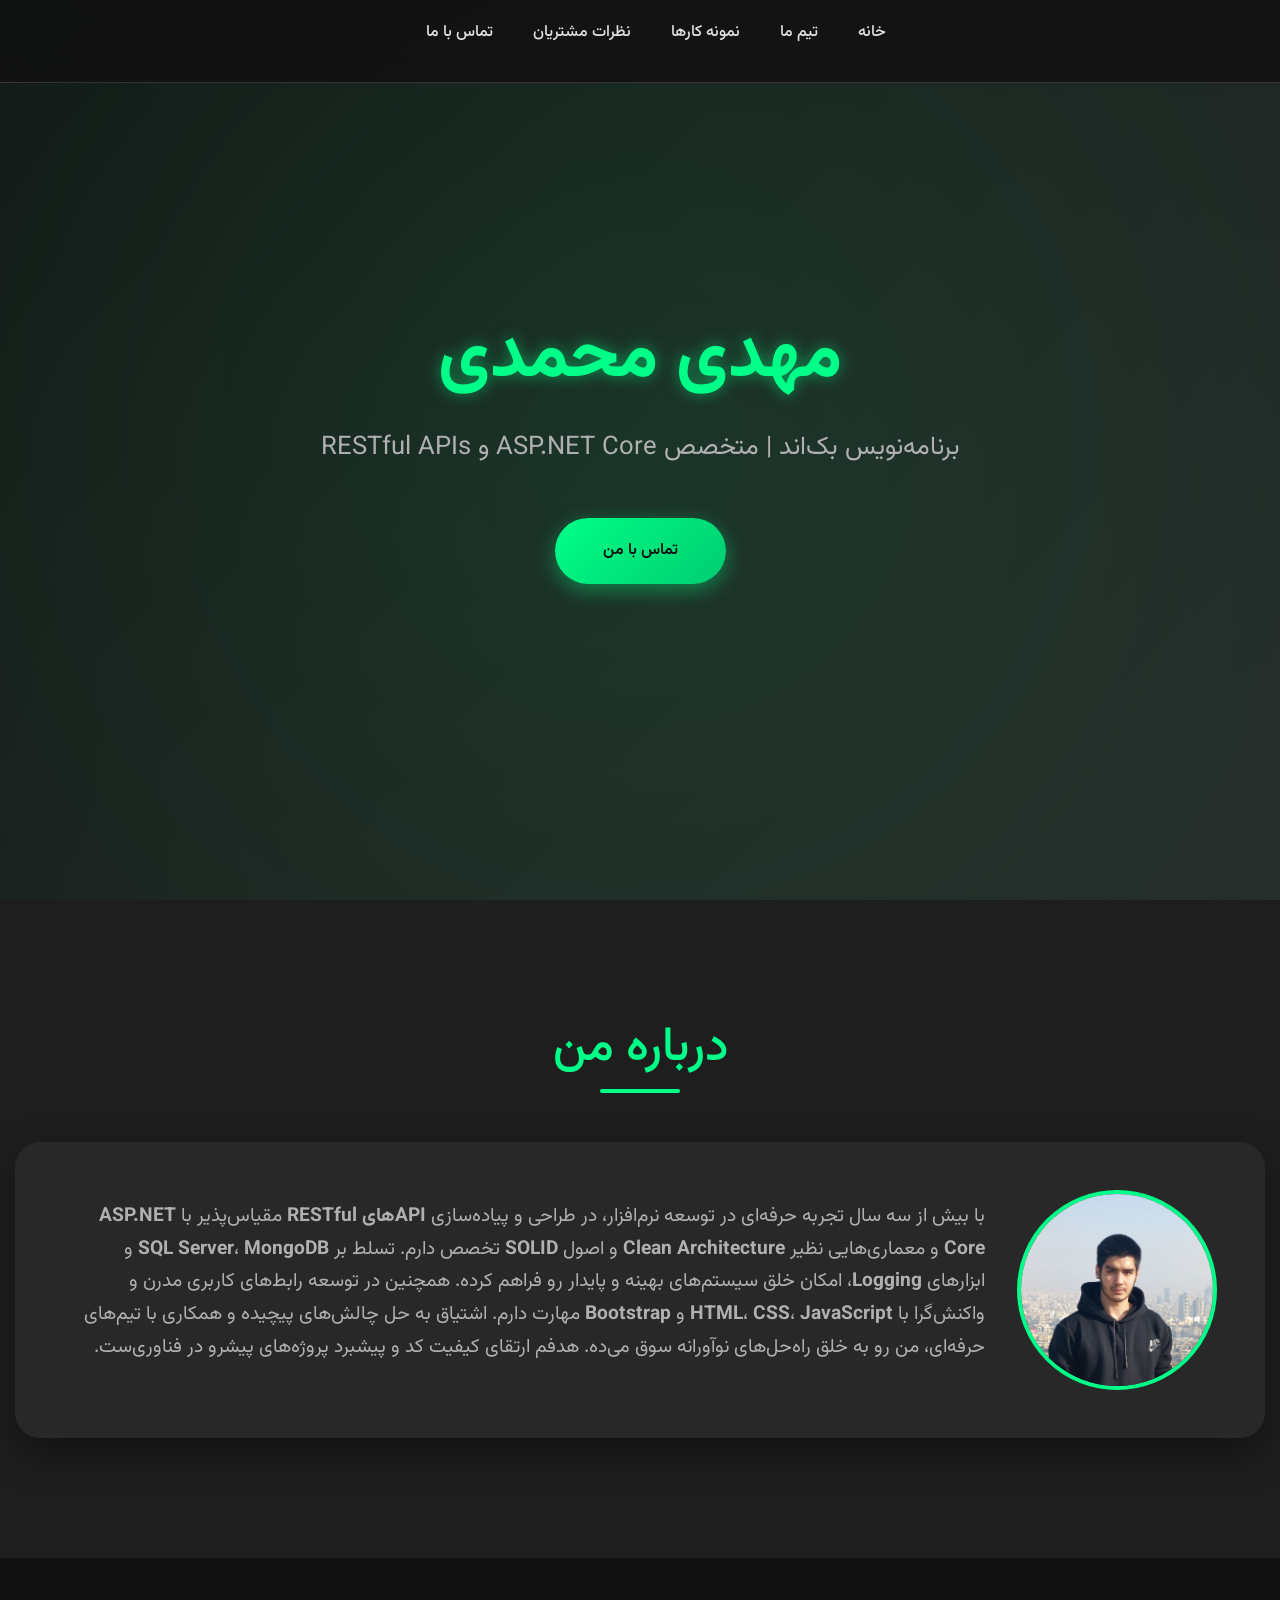
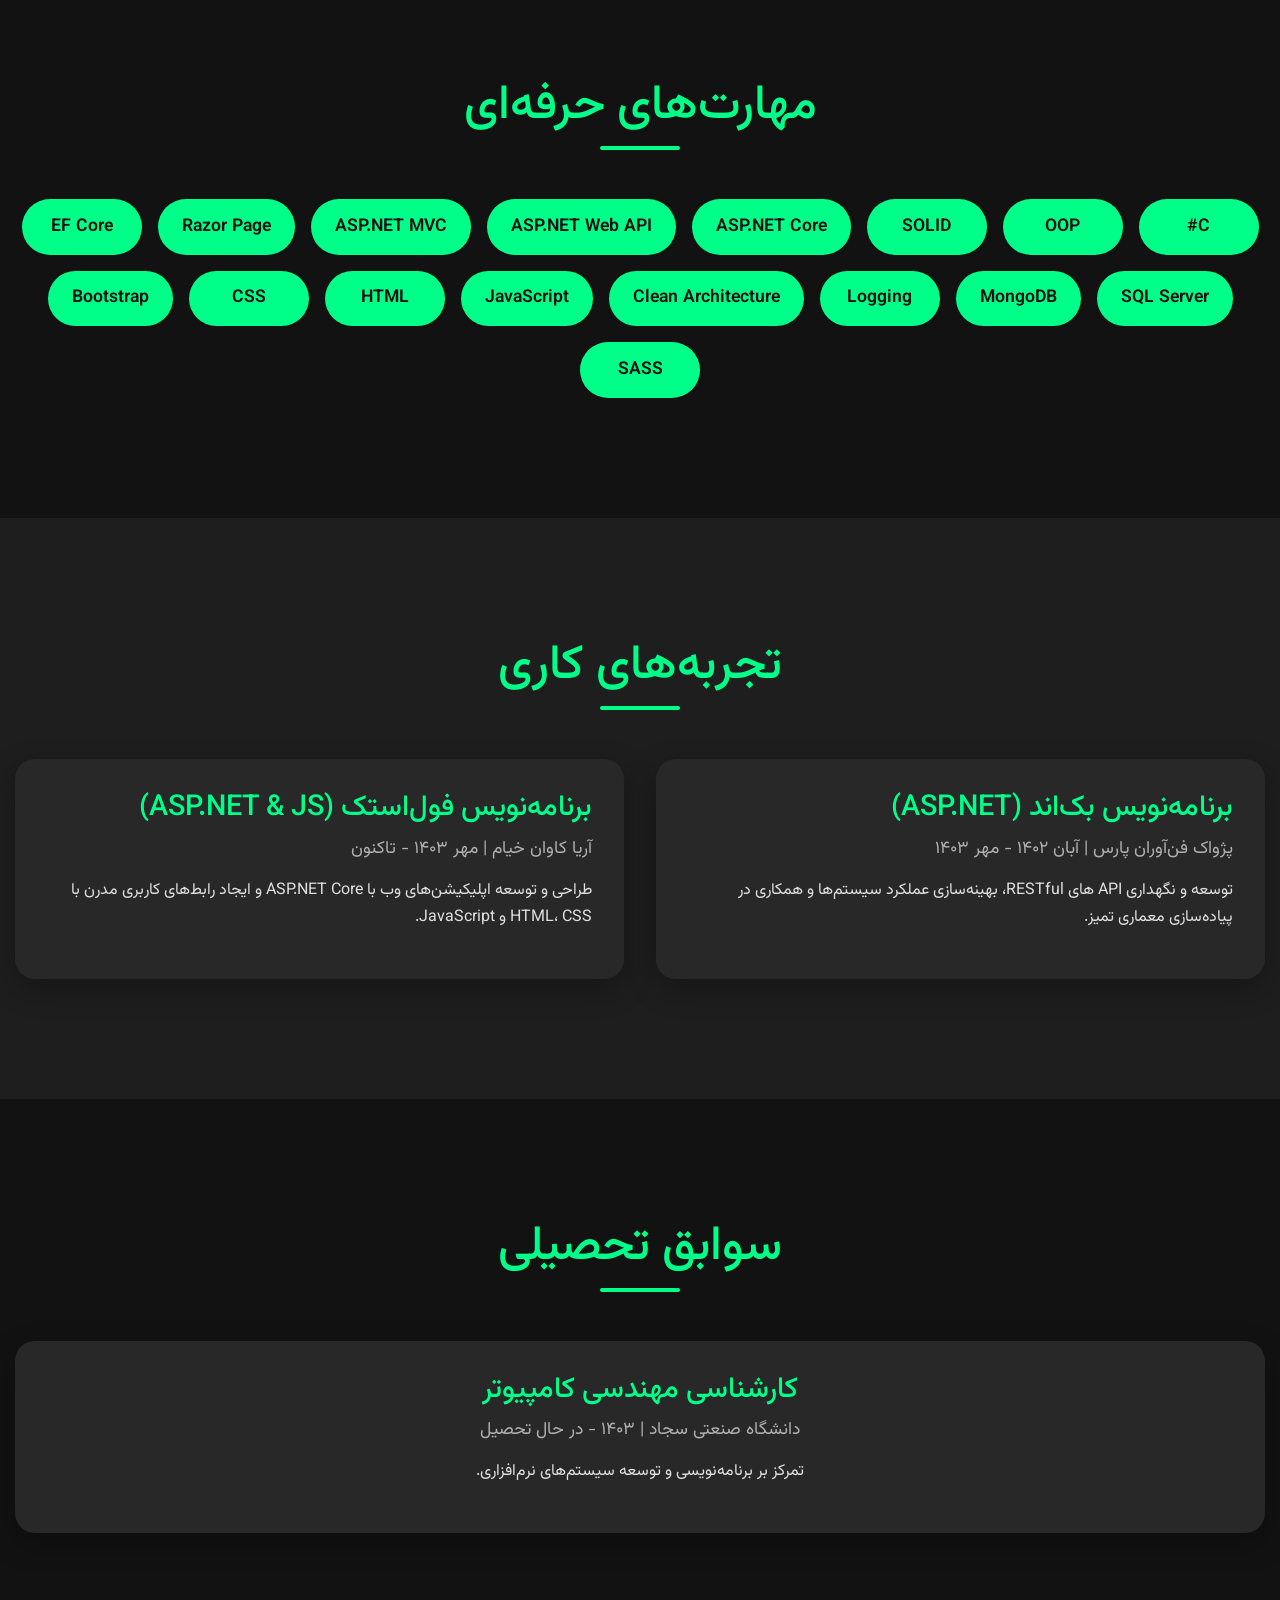
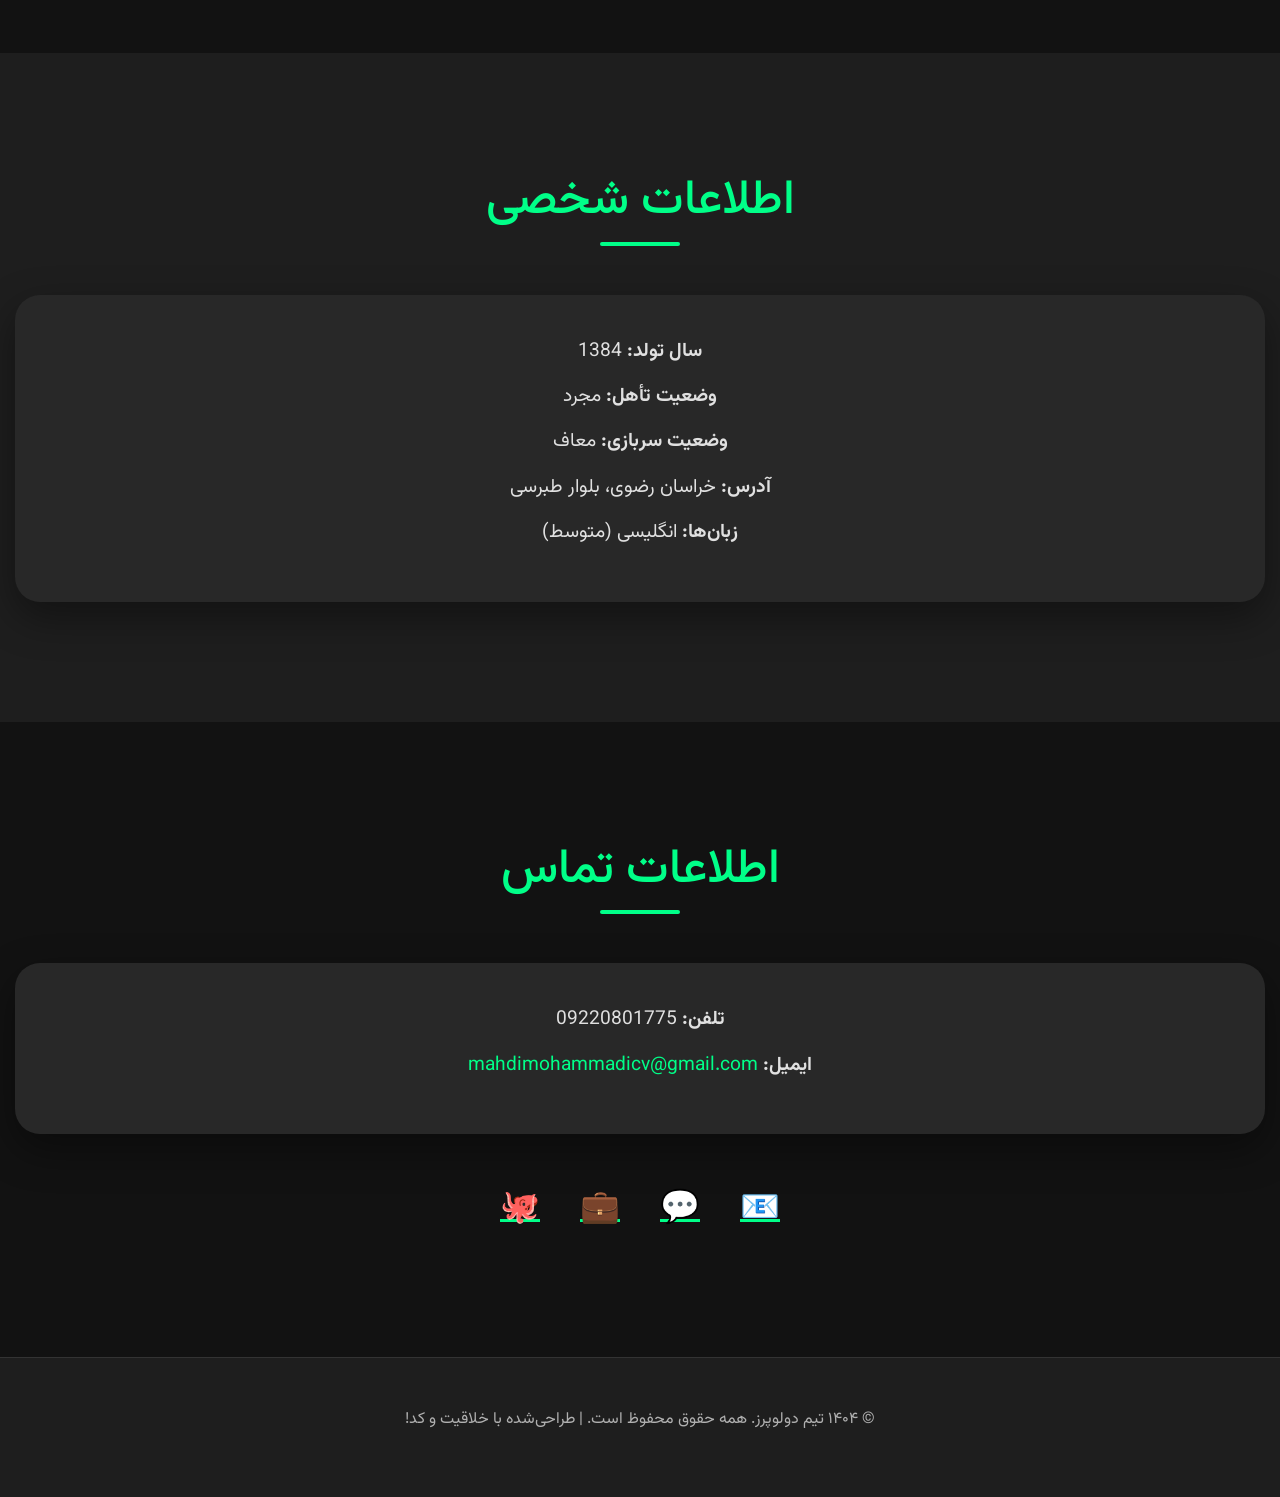
==== mahdi.html @ 66b8f78c "fix page mahdi" ====
<!DOCTYPE html>
<html lang="fa" dir="rtl">
<head>
    <meta charset="UTF-8">
    <meta name="viewport" content="width=device-width, initial-scale=1.0">
    <title>رزومه مهدی محمدی - تیم دولوپرز</title>
    <meta name="description" content="رزومه مهدی محمدی، برنامه‌نویس بک‌اند با تخصص در ASP.NET Core و توسعه RESTful APIs">
    <link href="https://fonts.googleapis.com/css2?family=Vazirmatn:wght@300;400;600;700&display=swap" rel="stylesheet">
    <link href="https://cdn.jsdelivr.net/npm/bootstrap@5.3.3/dist/css/bootstrap.min.css" rel="stylesheet" integrity="sha384-QWTKZyjpPEjISv5WaRU9OFeRpok6YctnYmDr5pNlyT2bRjXh0JMhjY6hW+ALEwIH" crossorigin="anonymous">
    <link rel="stylesheet" href="css/mahdi-style.css">
</head>
<body>
    <header>
        <nav class="container">
            <ul>
                <li><a href="index.html#hero">خانه</a></li>
                <li><a href="index.html#team">تیم ما</a></li>
                <li><a href="index.html#projects">نمونه کارها</a></li>
                <li><a href="index.html#testimonials">نظرات مشتریان</a></li>
                <li><a href="index.html#contact">تماس با ما</a></li>
            </ul>
        </nav>
    </header>

    <main>
        <!-- Hero Section -->
        <section id="hero" class="hero">
            <div class="container">
                <h1>مهدی محمدی</h1>
                <p>برنامه‌نویس بک‌اند | متخصص ASP.NET Core و RESTful APIs</p>
                <a href="#contact" class="cta-btn">تماس با من</a>
            </div>
        </section>

        <!-- About Section -->
        <section id="about" class="section fade-in">
            <div class="container">
                <h2>درباره من</h2>
                <div class="about-content">
                    <img src="images/mahdi.jpg" alt="مهدی محمدی" class="about-img">
                    <p>با بیش از سه سال تجربه حرفه‌ای در توسعه نرم‌افزار، در طراحی و پیاده‌سازی <strong>APIهای RESTful</strong> مقیاس‌پذیر با <strong>ASP.NET Core</strong> و معماری‌هایی نظیر <strong>Clean Architecture</strong> و اصول <strong>SOLID</strong> تخصص دارم. تسلط بر <strong>SQL Server</strong>، <strong>MongoDB</strong> و ابزارهای <strong>Logging</strong>، امکان خلق سیستم‌های بهینه و پایدار رو فراهم کرده. همچنین در توسعه رابط‌های کاربری مدرن و واکنش‌گرا با <strong>HTML</strong>، <strong>CSS</strong>، <strong>JavaScript</strong> و <strong>Bootstrap</strong> مهارت دارم. اشتیاق به حل چالش‌های پیچیده و همکاری با تیم‌های حرفه‌ای، من رو به خلق راه‌حل‌های نوآورانه سوق می‌ده. هدفم ارتقای کیفیت کد و پیشبرد پروژه‌های پیشرو در فناوری‌ست.</p>            </div>
        </section>

        <!-- Skills Section -->
        <section id="skills" class="section fade-in">
            <div class="container">
                <h2>مهارت‌های حرفه‌ای</h2>
                <div class="skills-list">
                    <span class="skill-tag">C#</span>
                    <span class="skill-tag">OOP</span>
                    <span class="skill-tag">SOLID</span>
                    <span class="skill-tag">ASP.NET Core</span>
                    <span class="skill-tag">ASP.NET Web API</span>
                    <span class="skill-tag">ASP.NET MVC</span>
                    <span class="skill-tag">Razor Page</span>
                    <span class="skill-tag">EF Core</span>
                    <span class="skill-tag">SQL Server</span>
                    <span class="skill-tag">MongoDB</span>
                    <span class="skill-tag">Logging</span>
                    <span class="skill-tag">Clean Architecture</span>
                    <span class="skill-tag">JavaScript</span>
                    <span class="skill-tag">HTML</span>
                    <span class="skill-tag">CSS</span>
                    <span class="skill-tag">Bootstrap</span>
                    <span class="skill-tag">SASS</span>
                </div>
            </div>
        </section>

        <!-- Experience Section -->
        <section id="experience" class="section fade-in">
            <div class="container">
                <h2>تجربه‌های کاری</h2>
                <div class="experience-grid">
                    <div class="experience-card">
                        <h3>برنامه‌نویس بک‌اند (ASP.NET)</h3>
                        <p class="company">پژواک فن‌آوران پارس | آبان ۱۴۰۲ - مهر ۱۴۰۳</p>
                        <p>توسعه و نگهداری API های RESTful، بهینه‌سازی عملکرد سیستم‌ها و همکاری در پیاده‌سازی معماری تمیز.</p>
                    </div>
                    <div class="experience-card">
                        <h3>برنامه‌نویس فول‌استک (ASP.NET & JS)</h3>
                        <p class="company">آریا کاوان خیام | مهر ۱۴۰۳ - تاکنون</p>
                        <p>طراحی و توسعه اپلیکیشن‌های وب با ASP.NET Core و ایجاد رابط‌های کاربری مدرن با HTML، CSS و JavaScript.</p>
                    </div>
                </div>
            </div>
        </section>

        <!-- Education Section -->
        <section id="education" class="section fade-in">
            <div class="container">
                <h2>سوابق تحصیلی</h2>
                <div class="education-card">
                    <h3>کارشناسی مهندسی کامپیوتر</h3>
                    <p class="university">دانشگاه صنعتی سجاد | ۱۴۰۳ - در حال تحصیل</p>
                    <p>تمرکز بر برنامه‌نویسی و توسعه سیستم‌های نرم‌افزاری.</p>
                </div>
            </div>
        </section>

        <!-- Personal Info Section -->
        <section id="personal-info" class="section fade-in">
            <div class="container">
                <h2>اطلاعات شخصی</h2>
                <div class="personal-info-content">
                    <p><strong>سال تولد:</strong> 1384 </p>
                    <p><strong>وضعیت تأهل:</strong> مجرد</p>
                    <p><strong>وضعیت سربازی:</strong> معاف</p>
                    <p><strong>آدرس:</strong> خراسان رضوی، بلوار طبرسی</p>
                    <p><strong>زبان‌ها:</strong> انگلیسی (متوسط)</p>
                </div>
            </div>
        </section>

        <!-- Contact Section -->
        <section id="contact" class="section contact-section fade-in">
            <div class="container">
                <h2>اطلاعات تماس</h2>
                <div class="contact-info">
                    <p><strong>تلفن:</strong> 09220801775</p>
                    <p><strong>ایمیل:</strong> <a href="mailto:mahdikingok99@gmail.com">mahdimohammadicv@gmail.com</a></p>
                </div>
                <div class="contact-links">
                    <a href="mailto:mahdimohammadicv@gmail.com">📧</a>
                    <a href="https://wa.me/+989220801775">💬</a>
                    <a href="https://linkedin.com/in/mahdi-mohammadi">💼</a>
                    <a href="https://github.com/mahdimohammadi2004">🐙</a>
                </div>
            </div>
        </section>
    </main>

    <footer>
        <div class="container">
            <p>&copy; ۱۴۰۴ تیم دولوپرز. همه حقوق محفوظ است. | طراحی‌شده با خلاقیت و کد!</p>
        </div>
    </footer>

    <script src="https://cdn.jsdelivr.net/npm/bootstrap@5.3.3/dist/js/bootstrap.bundle.min.js" integrity="sha384-YvpcrYf0tY3lHB60NNkmXc5s9fDVZLESaAA55NDzOxhy9GkcIdslK1eN7N6jIeHz" crossorigin="anonymous"></script>
    <script src="js/mahdi-script.js"></script>
</body>
</html>
---- css/mahdi-style.css ----
* {
    margin: 0;
    padding: 0;
    box-sizing: border-box;
}

body {
    font-family: 'Vazirmatn', sans-serif;
    background: #121212;
    color: #e0e0e0;
    line-height: 1.7;
    overflow-x: hidden;
}

.container {
    max-width: 1300px;
    margin: 0 auto;
    padding: 0 15px;
}

header {
    position: fixed;
    top: 0;
    width: 100%;
    background: rgba(18,18,18,0.95);
    z-index: 1000;
    padding: 1.2rem 0;
    backdrop-filter: blur(12px);
    border-bottom: 1px solid #333;
}

nav ul {
    list-style: none;
    display: flex;
    justify-content: center;
    gap: 2.5rem;
}

nav a {
    color: #e0e0e0;
    text-decoration: none;
    font-weight: 500;
    transition: color 0.3s ease, transform 0.3s ease;
}

nav a:hover {
    color: #00ff88;
    transform: scale(1.05);
}

.section {
    padding: 120px 0;
    scroll-margin-top: 90px;
}

.hero {
    min-height: 100vh;
    display: flex;
    align-items: center;
    justify-content: center;
    text-align: center;
    background: linear-gradient(135deg, #121212 0%, #1e1e1e 50%, #282828 100%);
    position: relative;
    overflow: hidden;
}

.hero::before {
    content: '';
    position: absolute;
    top: -50%;
    left: -50%;
    width: 200%;
    height: 200%;
    background: radial-gradient(circle, rgba(0,255,136,0.1) 0%, transparent 70%);
    animation: rotateGlow 20s linear infinite;
}

@keyframes rotateGlow {
    0% { transform: rotate(0deg); }
    100% { transform: rotate(360deg); }
}

.hero h1 {
    font-size: 4.5rem;
    color: #00ff88;
    margin-bottom: 1.5rem;
    font-weight: 700;
    text-shadow: 0 0 15px rgba(0,255,136,0.5);
    position: relative;
    z-index: 1;
    animation: fadeInDown 1.2s ease;
}

.hero p {
    font-size: 1.6rem;
    max-width: 900px;
    margin: 0 auto 3rem;
    color: #b0b0b0;
    position: relative;
    z-index: 1;
    animation: fadeInUp 1.2s ease 0.3s both;
}

.cta-btn {
    background: linear-gradient(135deg, #00ff88 0%, #00cc70 100%);
    color: #121212;
    padding: 1.2rem 3rem;
    text-decoration: none;
    border-radius: 50px;
    font-weight: 600;
    transition: all 0.4s ease;
    box-shadow: 0 6px 20px rgba(0,255,136,0.4);
    position: relative;
    z-index: 1;
    animation: fadeInUp 1.2s ease 0.6s both;
    display: inline-block;
}

.cta-btn:hover {
    transform: translateY(-5px);
    box-shadow: 0 12px 30px rgba(0,255,136,0.6);
}

h2 {
    text-align: center;
    font-size: 3rem;
    color: #00ff88;
    margin-bottom: 4rem;
    position: relative;
}

h2::after {
    content: '';
    position: absolute;
    bottom: -15px;
    left: 50%;
    transform: translateX(-50%);
    width: 80px;
    height: 4px;
    background: #00ff88;
    border-radius: 2px;
}

/* About Section */
#about {
    background: #1e1e1e;
}

.about-content {
    display: flex;
    align-items: center;
    gap: 2rem;
    background: #282828;
    padding: 3rem;
    border-radius: 25px;
    box-shadow: 0 15px 40px rgba(0,0,0,0.4);
}

.about-img {
    width: 200px;
    height: 200px;
    border-radius: 50%;
    border: 4px solid #00ff88;
    flex-shrink: 0;
}

.about-content p {
    font-size: 1.2rem;
    color: #b0b0b0;
}

/* Skills Section */
#skills {
    background: #121212;
}

.skills-list {
    display: flex;
    flex-wrap: wrap;
    justify-content: center;
    gap: 1rem;
}

.skill-tag {
    background: #00ff88;
    color: #121212;
    padding: 0.8rem 1.5rem;
    border-radius: 30px;
    font-size: 1.1rem;
    font-weight: 600;
    transition: transform 0.3s ease, box-shadow 0.3s ease;
    display: inline-flex;
    align-items: center;
    justify-content: center;
    min-width: 120px;
    text-align: center;
}

.skill-tag:hover {
    transform: translateY(-5px);
    box-shadow: 0 8px 20px rgba(0,255,136,0.4);
}

/* Experience Section */
#experience {
    background: #1e1e1e;
}

.experience-grid {
    display: grid;
    grid-template-columns: repeat(auto-fit, minmax(350px, 1fr));
    gap: 2rem;
}

.experience-card {
    background: #282828;
    padding: 2rem;
    border-radius: 20px;
    box-shadow: 0 10px 30px rgba(0,0,0,0.3);
    transition: transform 0.3s;
}

.experience-card:hover {
    transform: translateY(-8px);
}

.experience-card h3 {
    color: #00ff88;
    font-size: 1.8rem;
    margin-bottom: 0.5rem;
}

.experience-card .company {
    color: #b0b0b0;
    font-size: 1.1rem;
    margin-bottom: 0.8rem;
}

.experience-card p {
    color: #e0e0e0;
}

/* Education Section */
#education {
    background: #121212;
}

.education-card {
    background: #282828;
    padding: 2rem;
    border-radius: 20px;
    box-shadow: 0 10px 30px rgba(0,0,0,0.3);
    text-align: center;
}

.education-card h3 {
    color: #00ff88;
    font-size: 1.8rem;
    margin-bottom: 0.5rem;
}

.education-card .university {
    color: #b0b0b0;
    font-size: 1.1rem;
    margin-bottom: 0.8rem;
}

.education-card p {
    color: #e0e0e0;
}

/* Personal Info Section */
#personal-info {
    background: #1e1e1e;
}

.personal-info-content {
    background: #282828;
    padding: 2.5rem;
    border-radius: 25px;
    box-shadow: 0 15px 40px rgba(0,0,0,0.4);
    text-align: center;
}

.personal-info-content p {
    font-size: 1.2rem;
    color: #e0e0e0;
    margin-bottom: 0.8rem;
}

/* Contact Section */
#contact {
    background: #121212;
}

.contact-info {
    background: #282828;
    padding: 2.5rem;
    border-radius: 25px;
    box-shadow: 0 15px 40px rgba(0,0,0,0.4);
    text-align: center;
    margin-bottom: 2rem;
}

.contact-info p {
    font-size: 1.2rem;
    color: #e0e0e0;
    margin-bottom: 0.8rem;
}

.contact-info a {
    color: #00ff88;
    text-decoration: none;
}

.contact-info a:hover {
    color: #00cc70;
}

.contact-links {
    display: flex;
    justify-content: center;
    gap: 2.5rem;
    margin-top: 3rem;
}

.contact-links a {
    color: #00ff88;
    font-size: 2rem;
    transition: color 0.3s, transform 0.3s;
}

.contact-links a:hover {
    color: #00cc70;
    transform: scale(1.15);
}

/* Footer */
footer {
    text-align: center;
    padding: 3rem 0;
    background: #1e1e1e;
    color: #b0b0b0;
    border-top: 1px solid #333;
}

/* Animations */
@keyframes fadeInDown {
    from { opacity: 0; transform: translateY(-50px); }
    to { opacity: 1; transform: translateY(0); }
}

@keyframes fadeInUp {
    from { opacity: 0; transform: translateY(50px); }
    to { opacity: 1; transform: translateY(0); }
}

.fade-in {
    opacity: 0;
    transition: opacity 0.8s ease, transform 0.8s ease;
}

.fade-in.visible {
    opacity: 1;
    transform: translateY(0);
}

/* Responsive */
@media (max-width: 992px) {
    .hero h1 { font-size: 3.5rem; }
    .experience-grid { grid-template-columns: 1fr; }
}

@media (max-width: 768px) {
    .about-content {
        flex-direction: column;
        text-align: center;
    }
    .about-img {
        margin-bottom: 1.5rem;
    }
    .skill-tag {
        min-width: 100px;
    }
}

html {
    scroll-behavior: smooth;
}
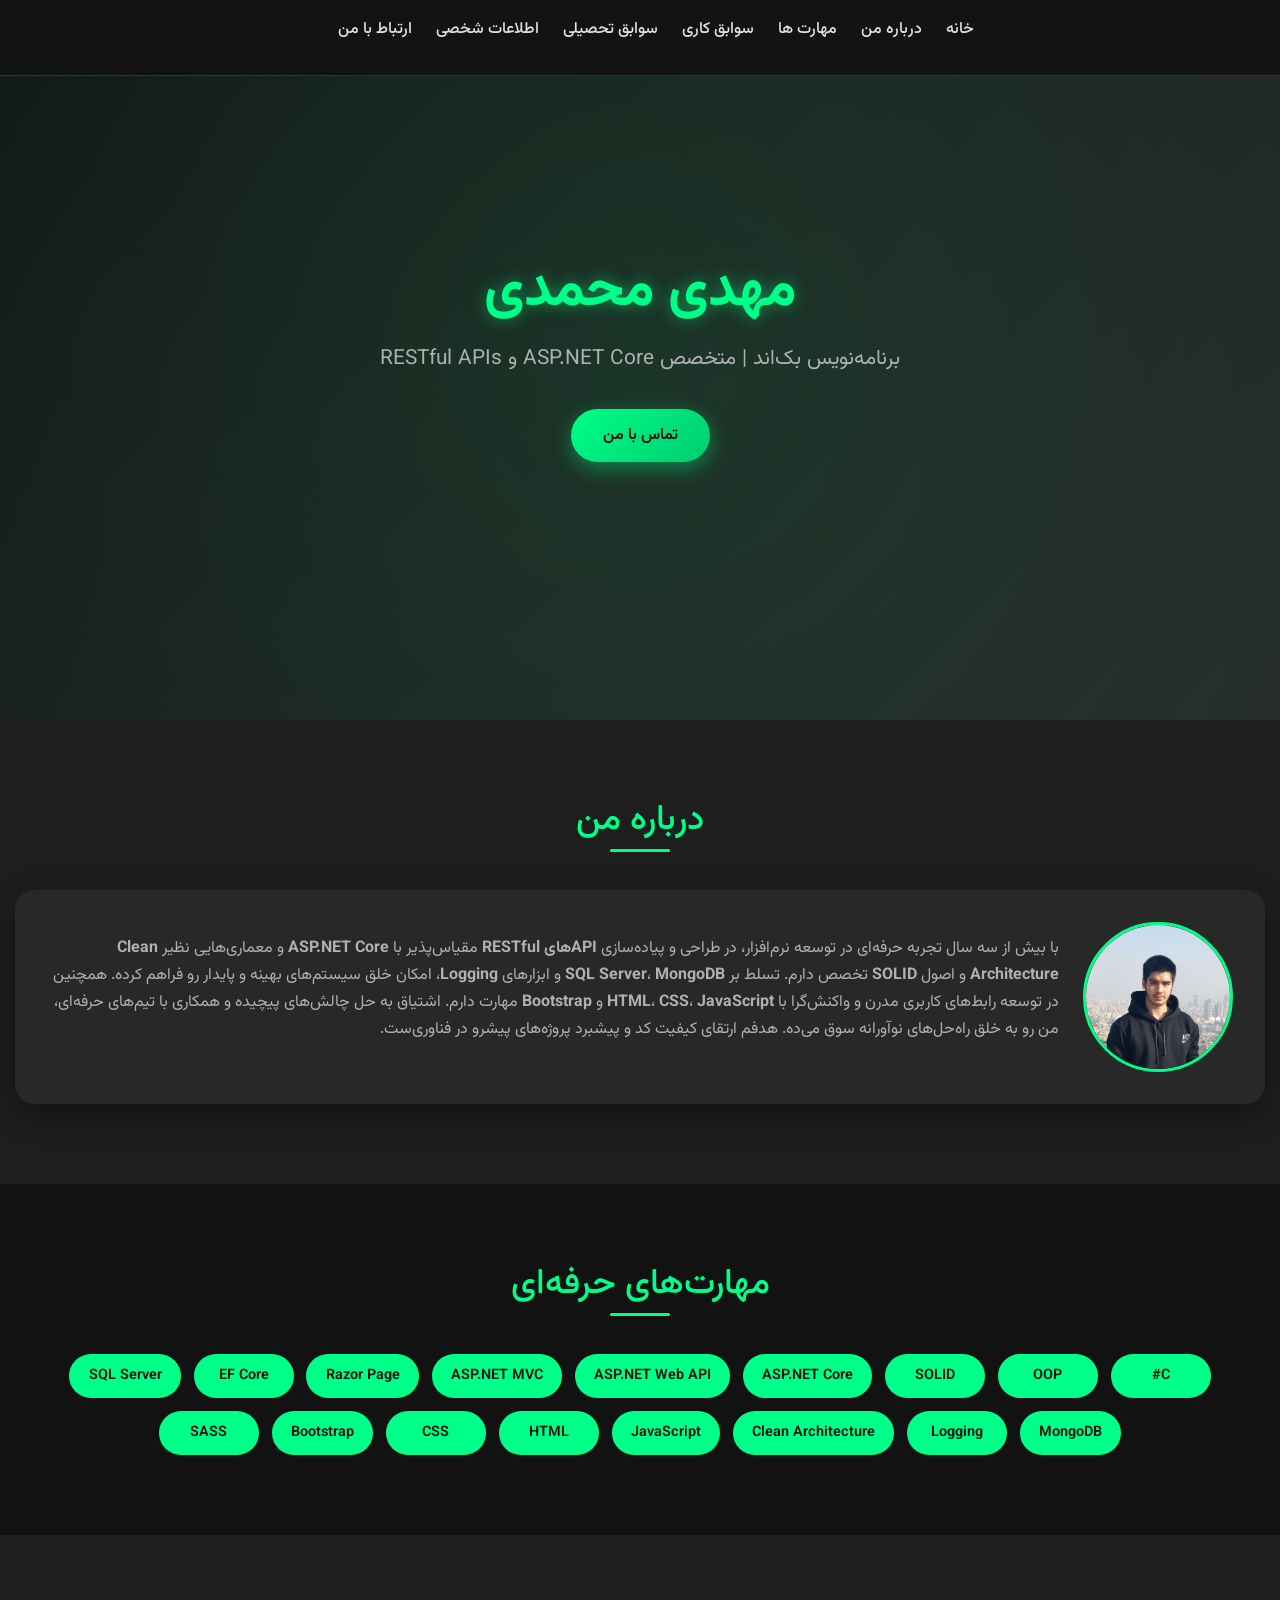
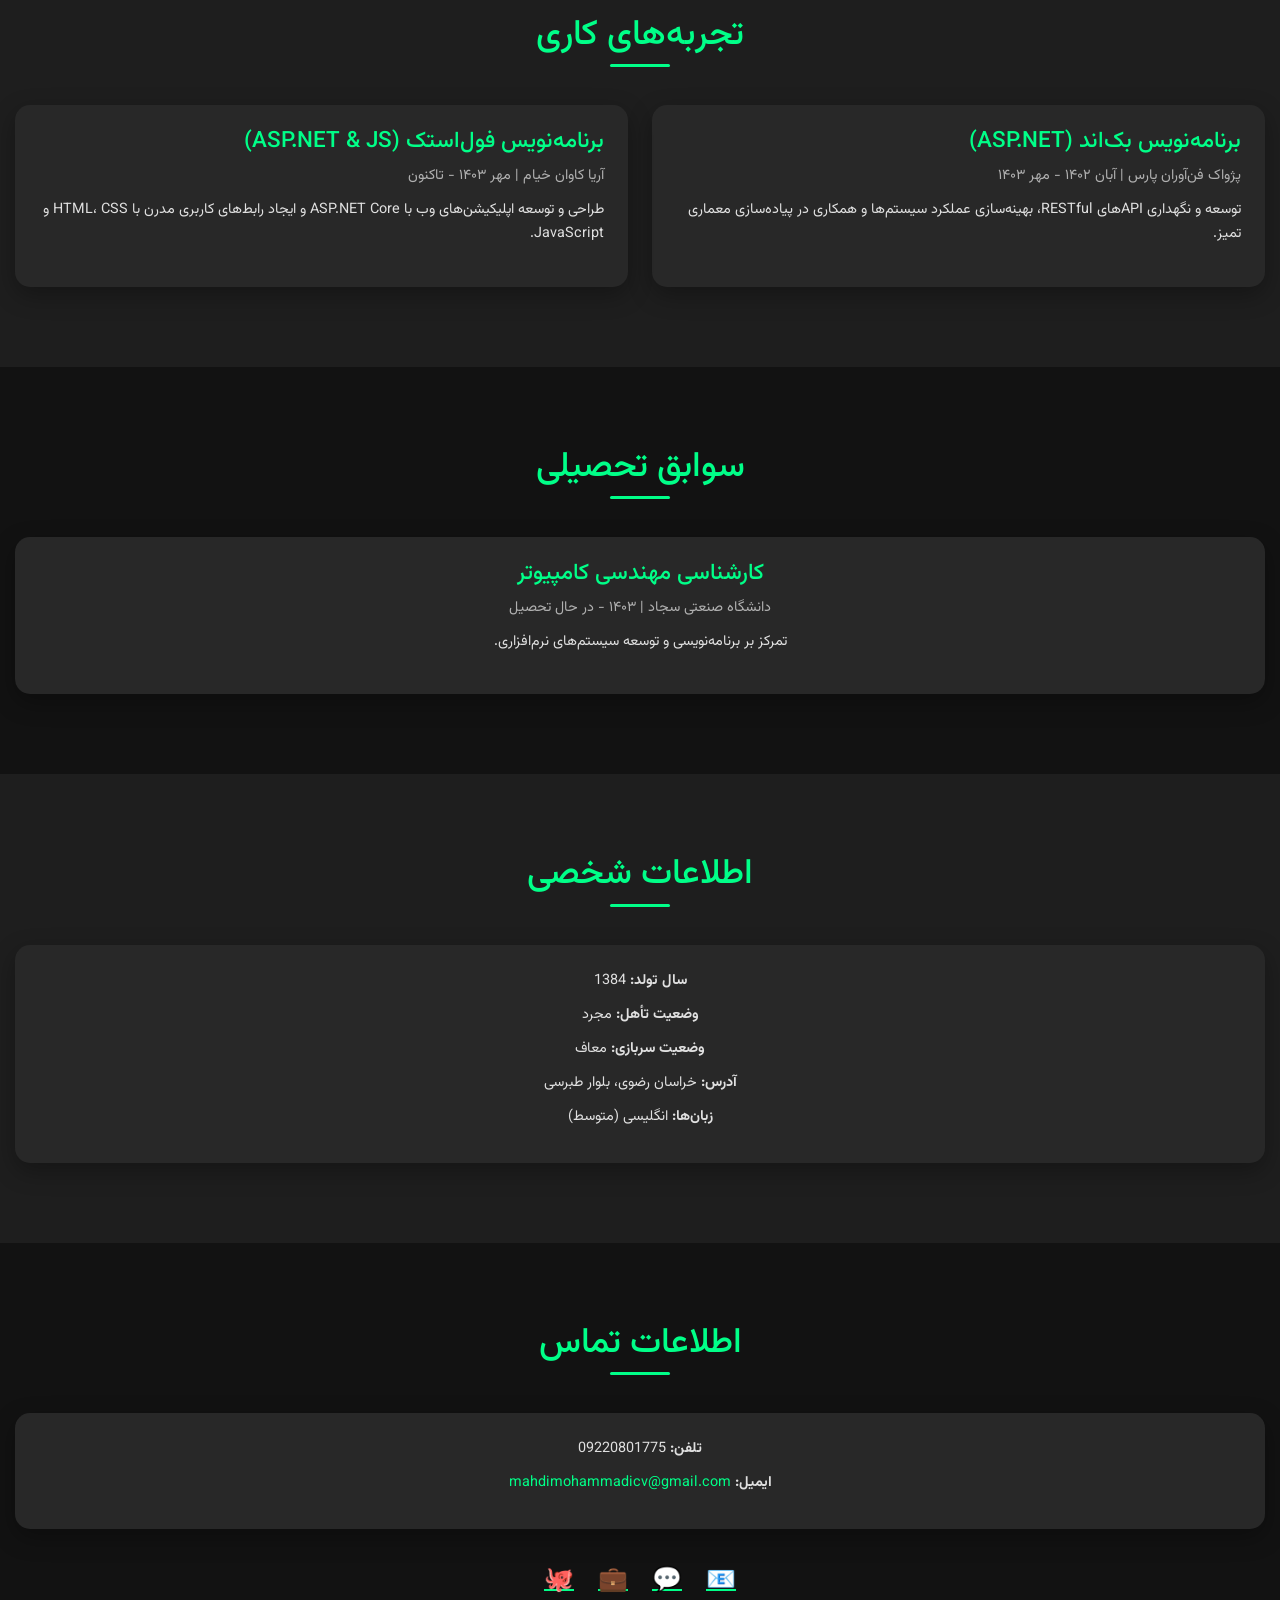
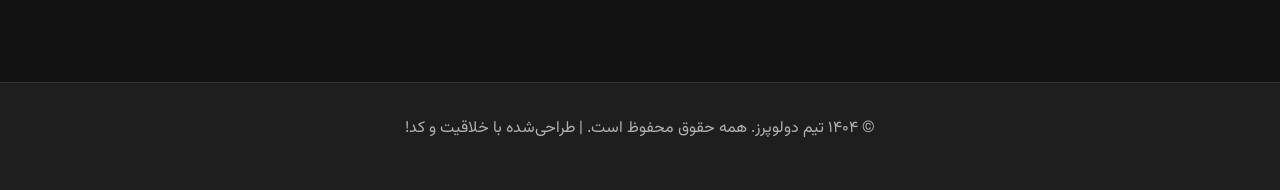
==== commit c5c7b1b1: "fix header and responsive" ====
--- a/mahdi.html
+++ b/mahdi.html
@@ -12,12 +12,17 @@
 <body>
     <header>
         <nav class="container">
-            <ul>
-                <li><a href="index.html#hero">خانه</a></li>
-                <li><a href="index.html#team">تیم ما</a></li>
-                <li><a href="index.html#projects">نمونه کارها</a></li>
-                <li><a href="index.html#testimonials">نظرات مشتریان</a></li>
-                <li><a href="index.html#contact">تماس با ما</a></li>
+            <button class="navbar-toggler" type="button" aria-label="Toggle navigation">
+                <span class="navbar-toggler-icon">☰</span>
+            </button>
+            <ul class="nav-menu">
+                <li><a href="#hero">خانه</a></li>
+                <li><a href="#about">درباره من</a></li>
+                <li><a href="#skills">مهارت ها</a></li>
+                <li><a href="#experience">سوابق کاری</a></li>
+                <li><a href="#education">سوابق تحصیلی</a></li>
+                <li><a href="#personal-info">اطلاعات شخصی</a></li>
+                <li><a href="#contact">ارتباط با من</a></li>
             </ul>
         </nav>
     </header>
@@ -38,7 +43,9 @@
                 <h2>درباره من</h2>
                 <div class="about-content">
                     <img src="images/mahdi.jpg" alt="مهدی محمدی" class="about-img">
-                    <p>با بیش از سه سال تجربه حرفه‌ای در توسعه نرم‌افزار، در طراحی و پیاده‌سازی <strong>APIهای RESTful</strong> مقیاس‌پذیر با <strong>ASP.NET Core</strong> و معماری‌هایی نظیر <strong>Clean Architecture</strong> و اصول <strong>SOLID</strong> تخصص دارم. تسلط بر <strong>SQL Server</strong>، <strong>MongoDB</strong> و ابزارهای <strong>Logging</strong>، امکان خلق سیستم‌های بهینه و پایدار رو فراهم کرده. همچنین در توسعه رابط‌های کاربری مدرن و واکنش‌گرا با <strong>HTML</strong>، <strong>CSS</strong>، <strong>JavaScript</strong> و <strong>Bootstrap</strong> مهارت دارم. اشتیاق به حل چالش‌های پیچیده و همکاری با تیم‌های حرفه‌ای، من رو به خلق راه‌حل‌های نوآورانه سوق می‌ده. هدفم ارتقای کیفیت کد و پیشبرد پروژه‌های پیشرو در فناوری‌ست.</p>            </div>
+                    <p>با بیش از سه سال تجربه حرفه‌ای در توسعه نرم‌افزار، در طراحی و پیاده‌سازی <strong>APIهای RESTful</strong> مقیاس‌پذیر با <strong>ASP.NET Core</strong> و معماری‌هایی نظیر <strong>Clean Architecture</strong> و اصول <strong>SOLID</strong> تخصص دارم. تسلط بر <strong>SQL Server</strong>، <strong>MongoDB</strong> و ابزارهای <strong>Logging</strong>، امکان خلق سیستم‌های بهینه و پایدار رو فراهم کرده. همچنین در توسعه رابط‌های کاربری مدرن و واکنش‌گرا با <strong>HTML</strong>، <strong>CSS</strong>، <strong>JavaScript</strong> و <strong>Bootstrap</strong> مهارت دارم. اشتیاق به حل چالش‌های پیچیده و همکاری با تیم‌های حرفه‌ای، من رو به خلق راه‌حل‌های نوآورانه سوق می‌ده. هدفم ارتقای کیفیت کد و پیشبرد پروژه‌های پیشرو در فناوری‌ست.</p>
+                </div>
+            </div>
         </section>
 
         <!-- Skills Section -->
@@ -75,7 +82,7 @@
                     <div class="experience-card">
                         <h3>برنامه‌نویس بک‌اند (ASP.NET)</h3>
                         <p class="company">پژواک فن‌آوران پارس | آبان ۱۴۰۲ - مهر ۱۴۰۳</p>
-                        <p>توسعه و نگهداری API های RESTful، بهینه‌سازی عملکرد سیستم‌ها و همکاری در پیاده‌سازی معماری تمیز.</p>
+                        <p>توسعه و نگهداری APIهای RESTful، بهینه‌سازی عملکرد سیستم‌ها و همکاری در پیاده‌سازی معماری تمیز.</p>
                     </div>
                     <div class="experience-card">
                         <h3>برنامه‌نویس فول‌استک (ASP.NET & JS)</h3>
@@ -103,7 +110,7 @@
             <div class="container">
                 <h2>اطلاعات شخصی</h2>
                 <div class="personal-info-content">
-                    <p><strong>سال تولد:</strong> 1384 </p>
+                    <p><strong>سال تولد:</strong> 1384</p>
                     <p><strong>وضعیت تأهل:</strong> مجرد</p>
                     <p><strong>وضعیت سربازی:</strong> معاف</p>
                     <p><strong>آدرس:</strong> خراسان رضوی، بلوار طبرسی</p>
@@ -118,7 +125,7 @@
                 <h2>اطلاعات تماس</h2>
                 <div class="contact-info">
                     <p><strong>تلفن:</strong> 09220801775</p>
-                    <p><strong>ایمیل:</strong> <a href="mailto:mahdikingok99@gmail.com">mahdimohammadicv@gmail.com</a></p>
+                    <p><strong>ایمیل:</strong> <a href="mailto:mahdimohammadicv@gmail.com">mahdimohammadicv@gmail.com</a></p>
                 </div>
                 <div class="contact-links">
                     <a href="mailto:mahdimohammadicv@gmail.com">📧</a>
--- a/css/mahdi-style.css
+++ b/css/mahdi-style.css
@@ -24,37 +24,57 @@
     width: 100%;
     background: rgba(18,18,18,0.95);
     z-index: 1000;
-    padding: 1.2rem 0;
+    padding: 1rem 0;
     backdrop-filter: blur(12px);
     border-bottom: 1px solid #333;
 }
 
-nav ul {
+.navbar-toggler {
+    display: none;
+    background: none;
+    border: none;
+    font-size: 1.5rem;
+    color: #00ff88;
+    cursor: pointer;
+    transition: color 0.3s ease;
+}
+
+.navbar-toggler:hover {
+    color: #00cc70;
+}
+
+.navbar-toggler-icon {
+    font-size: 1.5rem;
+}
+
+.nav-menu {
     list-style: none;
     display: flex;
     justify-content: center;
-    gap: 2.5rem;
-}
-
-nav a {
+    gap: 1.5rem;
+    flex-wrap: wrap;
+}
+
+.nav-menu li a {
     color: #e0e0e0;
     text-decoration: none;
     font-weight: 500;
+    font-size: 1rem;
     transition: color 0.3s ease, transform 0.3s ease;
 }
 
-nav a:hover {
+.nav-menu li a:hover {
     color: #00ff88;
     transform: scale(1.05);
 }
 
 .section {
-    padding: 120px 0;
-    scroll-margin-top: 90px;
+    padding: 80px 0;
+    scroll-margin-top: 70px;
 }
 
 .hero {
-    min-height: 100vh;
+    min-height: 80vh;
     display: flex;
     align-items: center;
     justify-content: center;
@@ -81,9 +101,9 @@
 }
 
 .hero h1 {
-    font-size: 4.5rem;
-    color: #00ff88;
-    margin-bottom: 1.5rem;
+    font-size: 3.5rem;
+    color: #00ff88;
+    margin-bottom: 1rem;
     font-weight: 700;
     text-shadow: 0 0 15px rgba(0,255,136,0.5);
     position: relative;
@@ -92,9 +112,9 @@
 }
 
 .hero p {
-    font-size: 1.6rem;
-    max-width: 900px;
-    margin: 0 auto 3rem;
+    font-size: 1.3rem;
+    max-width: 700px;
+    margin: 0 auto 2rem;
     color: #b0b0b0;
     position: relative;
     z-index: 1;
@@ -104,10 +124,11 @@
 .cta-btn {
     background: linear-gradient(135deg, #00ff88 0%, #00cc70 100%);
     color: #121212;
-    padding: 1.2rem 3rem;
+    padding: 0.8rem 2rem;
     text-decoration: none;
     border-radius: 50px;
     font-weight: 600;
+    font-size: 1rem;
     transition: all 0.4s ease;
     box-shadow: 0 6px 20px rgba(0,255,136,0.4);
     position: relative;
@@ -123,20 +144,20 @@
 
 h2 {
     text-align: center;
-    font-size: 3rem;
-    color: #00ff88;
-    margin-bottom: 4rem;
+    font-size: 2.2rem;
+    color: #00ff88;
+    margin-bottom: 3rem;
     position: relative;
 }
 
 h2::after {
     content: '';
     position: absolute;
-    bottom: -15px;
+    bottom: -10px;
     left: 50%;
     transform: translateX(-50%);
-    width: 80px;
-    height: 4px;
+    width: 60px;
+    height: 3px;
     background: #00ff88;
     border-radius: 2px;
 }
@@ -149,23 +170,23 @@
 .about-content {
     display: flex;
     align-items: center;
-    gap: 2rem;
+    gap: 1.5rem;
     background: #282828;
-    padding: 3rem;
-    border-radius: 25px;
-    box-shadow: 0 15px 40px rgba(0,0,0,0.4);
+    padding: 2rem;
+    border-radius: 20px;
+    box-shadow: 0 10px 30px rgba(0,0,0,0.4);
 }
 
 .about-img {
-    width: 200px;
-    height: 200px;
+    width: 150px;
+    height: 150px;
     border-radius: 50%;
-    border: 4px solid #00ff88;
+    border: 3px solid #00ff88;
     flex-shrink: 0;
 }
 
 .about-content p {
-    font-size: 1.2rem;
+    font-size: 1rem;
     color: #b0b0b0;
 }
 
@@ -178,27 +199,26 @@
     display: flex;
     flex-wrap: wrap;
     justify-content: center;
-    gap: 1rem;
+    gap: 0.8rem;
 }
 
 .skill-tag {
     background: #00ff88;
     color: #121212;
-    padding: 0.8rem 1.5rem;
-    border-radius: 30px;
-    font-size: 1.1rem;
+    padding: 0.6rem 1.2rem;
+    border-radius: 25px;
+    font-size: 0.9rem;
     font-weight: 600;
-    transition: transform 0.3s ease, box-shadow 0.3s ease;
+    transition: transform 0.3s ease;
     display: inline-flex;
     align-items: center;
     justify-content: center;
-    min-width: 120px;
+    min-width: 100px;
     text-align: center;
 }
 
 .skill-tag:hover {
-    transform: translateY(-5px);
-    box-shadow: 0 8px 20px rgba(0,255,136,0.4);
+    transform: translateY(-3px);
 }
 
 /* Experience Section */
@@ -208,36 +228,37 @@
 
 .experience-grid {
     display: grid;
-    grid-template-columns: repeat(auto-fit, minmax(350px, 1fr));
-    gap: 2rem;
+    grid-template-columns: repeat(auto-fit, minmax(300px, 1fr));
+    gap: 1.5rem;
 }
 
 .experience-card {
     background: #282828;
-    padding: 2rem;
-    border-radius: 20px;
-    box-shadow: 0 10px 30px rgba(0,0,0,0.3);
+    padding: 1.5rem;
+    border-radius: 15px;
+    box-shadow: 0 8px 25px rgba(0,0,0,0.3);
     transition: transform 0.3s;
 }
 
 .experience-card:hover {
-    transform: translateY(-8px);
+    transform: translateY(-5px);
 }
 
 .experience-card h3 {
     color: #00ff88;
-    font-size: 1.8rem;
+    font-size: 1.4rem;
     margin-bottom: 0.5rem;
 }
 
 .experience-card .company {
     color: #b0b0b0;
-    font-size: 1.1rem;
-    margin-bottom: 0.8rem;
+    font-size: 0.9rem;
+    margin-bottom: 0.6rem;
 }
 
 .experience-card p {
     color: #e0e0e0;
+    font-size: 0.9rem;
 }
 
 /* Education Section */
@@ -247,26 +268,27 @@
 
 .education-card {
     background: #282828;
-    padding: 2rem;
-    border-radius: 20px;
-    box-shadow: 0 10px 30px rgba(0,0,0,0.3);
+    padding: 1.5rem;
+    border-radius: 15px;
+    box-shadow: 0 8px 25px rgba(0,0,0,0.3);
     text-align: center;
 }
 
 .education-card h3 {
     color: #00ff88;
-    font-size: 1.8rem;
+    font-size: 1.4rem;
     margin-bottom: 0.5rem;
 }
 
 .education-card .university {
     color: #b0b0b0;
-    font-size: 1.1rem;
-    margin-bottom: 0.8rem;
+    font-size: 0.9rem;
+    margin-bottom: 0.6rem;
 }
 
 .education-card p {
     color: #e0e0e0;
+    font-size: 0.9rem;
 }
 
 /* Personal Info Section */
@@ -276,16 +298,16 @@
 
 .personal-info-content {
     background: #282828;
-    padding: 2.5rem;
-    border-radius: 25px;
-    box-shadow: 0 15px 40px rgba(0,0,0,0.4);
+    padding: 1.5rem;
+    border-radius: 15px;
+    box-shadow: 0 8px 25px rgba(0,0,0,0.3);
     text-align: center;
 }
 
 .personal-info-content p {
-    font-size: 1.2rem;
+    font-size: 0.9rem;
     color: #e0e0e0;
-    margin-bottom: 0.8rem;
+    margin-bottom: 0.6rem;
 }
 
 /* Contact Section */
@@ -295,17 +317,17 @@
 
 .contact-info {
     background: #282828;
-    padding: 2.5rem;
-    border-radius: 25px;
-    box-shadow: 0 15px 40px rgba(0,0,0,0.4);
-    text-align: center;
-    margin-bottom: 2rem;
+    padding: 1.5rem;
+    border-radius: 15px;
+    box-shadow: 0 8px 25px rgba(0,0,0,0.3);
+    text-align: center;
+    margin-bottom: 1.5rem;
 }
 
 .contact-info p {
-    font-size: 1.2rem;
+    font-size: 0.9rem;
     color: #e0e0e0;
-    margin-bottom: 0.8rem;
+    margin-bottom: 0.6rem;
 }
 
 .contact-info a {
@@ -320,25 +342,25 @@
 .contact-links {
     display: flex;
     justify-content: center;
-    gap: 2.5rem;
-    margin-top: 3rem;
+    gap: 1.5rem;
+    margin-top: 2rem;
 }
 
 .contact-links a {
     color: #00ff88;
-    font-size: 2rem;
+    font-size: 1.5rem;
     transition: color 0.3s, transform 0.3s;
 }
 
 .contact-links a:hover {
     color: #00cc70;
-    transform: scale(1.15);
+    transform: scale(1.1);
 }
 
 /* Footer */
 footer {
     text-align: center;
-    padding: 3rem 0;
+    padding: 2rem 0;
     background: #1e1e1e;
     color: #b0b0b0;
     border-top: 1px solid #333;
@@ -367,20 +389,132 @@
 
 /* Responsive */
 @media (max-width: 992px) {
-    .hero h1 { font-size: 3.5rem; }
-    .experience-grid { grid-template-columns: 1fr; }
-}
-
-@media (max-width: 768px) {
+    .hero h1 {
+        font-size: 2.5rem;
+    }
+    .hero p {
+        font-size: 1.1rem;
+        max-width: 90%;
+    }
+    .cta-btn {
+        padding: 0.7rem 1.5rem;
+        font-size: 0.9rem;
+    }
+    h2 {
+        font-size: 1.8rem;
+    }
+    h2::after {
+        width: 50px;
+        height: 2px;
+    }
     .about-content {
         flex-direction: column;
         text-align: center;
+        padding: 1.5rem;
     }
     .about-img {
-        margin-bottom: 1.5rem;
+        width: 120px;
+        height: 120px;
+        border: 2px solid #00ff88;
+    }
+    .about-content p {
+        font-size: 0.9rem;
+    }
+    .skills-list {
+        gap: 0.6rem;
     }
     .skill-tag {
-        min-width: 100px;
+        min-width: 80px;
+        font-size: 0.8rem;
+        padding: 0.5rem 1rem;
+    }
+    .experience-grid {
+        grid-template-columns: 1fr;
+        gap: 1rem;
+    }
+    .experience-card {
+        padding: 1.2rem;
+    }
+    .experience-card h3 {
+        font-size: 1.2rem;
+    }
+    .experience-card .company,
+    .experience-card p {
+        font-size: 0.85rem;
+    }
+    .education-card {
+        padding: 1.2rem;
+    }
+    .education-card h3 {
+        font-size: 1.2rem;
+    }
+    .education-card .university,
+    .education-card p {
+        font-size: 0.85rem;
+    }
+    .personal-info-content {
+        padding: 1.2rem;
+    }
+    .personal-info-content p {
+        font-size: 0.85rem;
+    }
+    .contact-info {
+        padding: 1.2rem;
+    }
+    .contact-info p {
+        font-size: 0.85rem;
+    }
+    .contact-links a {
+        font-size: 1.3rem;
+    }
+}
+
+@media (max-width: 576px) {
+    header {
+        padding: 0.8rem 0;
+    }
+    .navbar-toggler {
+        display: block;
+        position: absolute;
+        top: 0.8rem;
+        left: 1rem;
+    }
+    .nav-menu {
+        display: none;
+        flex-direction: column;
+        gap: 1rem;
+        padding: 1rem;
+        background: rgba(18,18,18,0.95);
+        position: absolute;
+        top: 100%;
+        left: 0;
+        right: 0;
+        border-top: 1px solid #333;
+        transition: all 0.3s ease;
+    }
+    .nav-menu.active {
+        display: flex;
+    }
+    .nav-menu li a {
+        font-size: 0.9rem;
+        padding: 0.5rem;
+        display: block;
+    }
+    .section {
+        padding: 60px 0;
+    }
+    .hero {
+        min-height: 70vh;
+    }
+    .hero h1 {
+        font-size: 2rem;
+    }
+    .hero p {
+        font-size: 1rem;
+    }
+    .cta-btn {
+        padding: 0.6rem 1.2rem;
+        font-size: 0.85rem;
     }
 }
 
